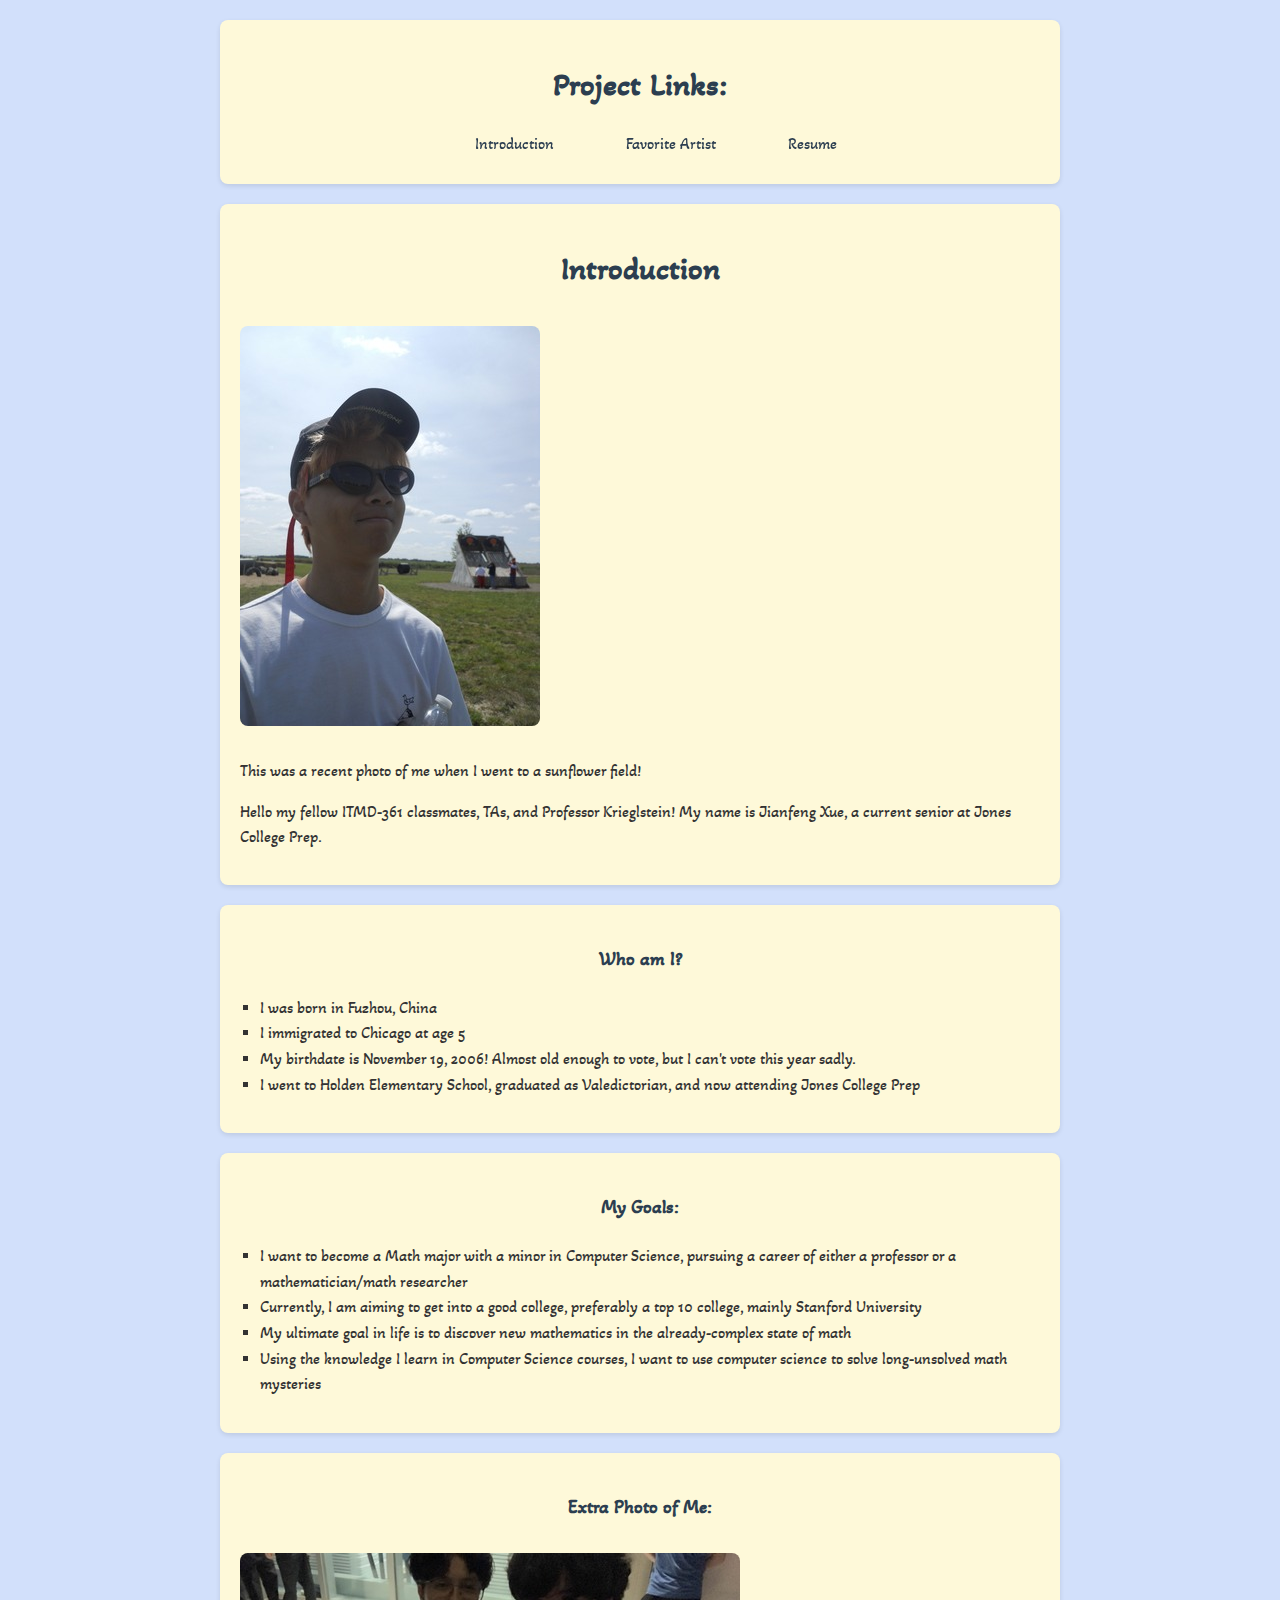
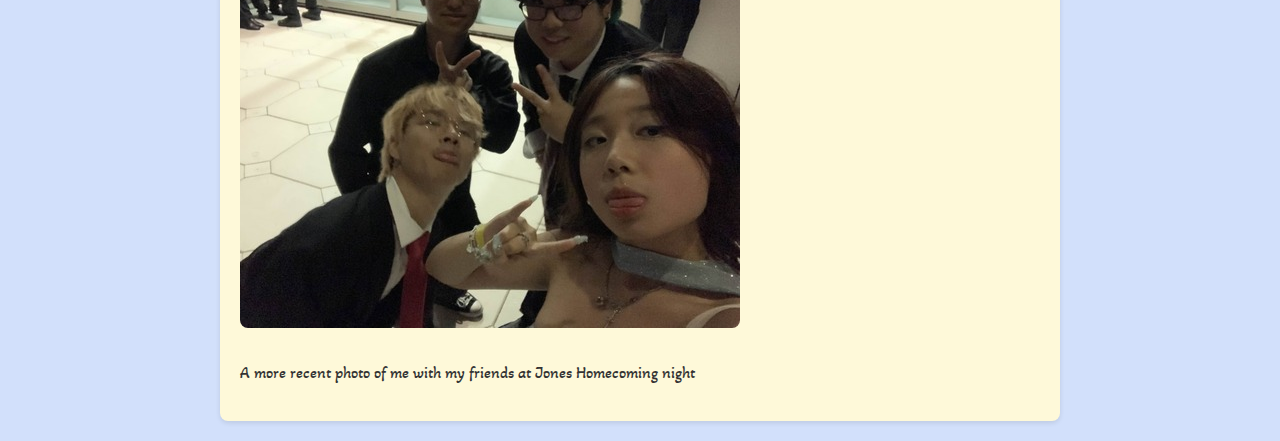
==== index.html @ fc20c8f0 "imported all files from project 2" ====
<!DOCTYPE html>
<html lang="en">
<head>
  <meta charset="utf-8">
  <title>Jianfeng's Project 2</title>
  <link rel="stylesheet" href="css/normalize.css">
  <link rel="stylesheet" href="css/style.css">
  <link rel="preconnect" href="https://fonts.googleapis.com">
  <link rel="preconnect" href="https://fonts.gstatic.com" crossorigin>
  <link href="https://fonts.googleapis.com/css2?family=Akaya+Kanadaka&display=swap" rel="stylesheet">
</head>
<body>
  <section>
    <h1>Project Links:</h1>
    <nav id="main-nav">
      <ul>
        <li><a href="index.html">Introduction</a></li>
        <li><a href="fav_artist.html">Favorite Artist</a></li>
        <li><a href="resume.html">Resume</a></li>
      </ul>
    </nav>
  </section>
  <section>
    <h1>Introduction</h1>
    <div id="left-column">
      <img src="images/self_portrait.jpg" alt="Self Portrait of Jianfeng Xue">
      <p>This was a recent photo of me when I went to a sunflower field!</p>
    </div>
    <div>
      <p>Hello my fellow ITMD-361 classmates, TAs, and Professor Krieglstein! My name is Jianfeng Xue, a current senior at Jones College Prep.</p>
    </div>
  </section>
  <section>
    <h3>Who am I?</h3>
    <ul>
      <li>I was born in Fuzhou, China</li>
      <li>I immigrated to Chicago at age 5</li>
      <li>My birthdate is November 19, 2006! Almost old enough to vote, but I can't vote this year sadly.</li>
      <li>I went to Holden Elementary School, graduated as Valedictorian, and now attending Jones College Prep</li>
    </ul>
  </section>
  <section>
    <h3>My Goals:</h3>
    <ul>
      <li>I want to become a Math major with a minor in Computer Science, pursuing a career of either a professor or a mathematician/math researcher</li>
      <li>Currently, I am aiming to get into a good college, preferably a top 10 college, mainly Stanford University</li>
      <li>My ultimate goal in life is to discover new mathematics in the already-complex state of math</li>
      <li>Using the knowledge I learn in Computer Science courses, I want to use computer science to solve long-unsolved math mysteries</li>
    </ul>
  </section>
  <section>
  <h3>Extra Photo of Me:</h3>
    <img src="images/hoco_pic.jpg" alt="Recent Hoco pics of me and my friends">
    <p>A more recent photo of me with my friends at Jones Homecoming night</p>
  </section>
</body>
</html>
---- css/style.css ----
body {
  margin: 0;
  font-family: "Akaya Kanadaka", Arial, sans-serif;
  line-height: 1.6;
  background-color: #D2E0FB;
  color: #333;
}

.center {
  margin-left: auto;
  margin-right: auto;
}

.akaya-kanadaka-regular {
  font-family: "Akaya Kanadaka", system-ui;
  font-weight: 400;
  font-style: normal;
}

h1,
h2,
h3,
h4 {
  color: #2c3e50;
  text-align: center;
  margin: 20px 0px;
}

section {
  background: #FEF9D9;
  padding: 20px;
  margin: 20px auto;
  border-radius: 8px;
  box-shadow: 0 2px 5px rgba(0, 0, 0, 0.1);
  max-width: 800px;
}

ul,
ol {
  list-style-type: square;
  padding-left: 20px;
}

#main-nav {
  width: 100%;
  text-align: center; 
  z-index: 100; 
  position: sticky;
  top: 20px;
}

#main-nav ul {
  list-style-type: none;
  margin: 0;
  padding: 0;
  display: inline-block; 
}

#main-nav ul li {
  display: inline; 
  float: left;
  margin-left: 2rem;
}

#main-nav ul li a {
  padding: 10px 20px; 
  color: #2c3e50; 
  text-decoration: none;
}

a {
  color: #2980b9;
  text-decoration: none;
}

a:hover {
  text-decoration: underline;
}

img {
  max-width: 100%;
  height: auto;
  border-radius: 8px;
  margin: 10px 0;
  position: static;
}

p {
  margin: 15px 0;
}

iframe {
  display: block;
  margin: 20px auto;
  border: 5px solid #FFF5CD;
  border-radius: 8px;
  width: 100%;
  max-width: 560px;
  position: relative;
}

@media (max-width: 600px) {
  section {
    padding: 1rem;
  }

  h1 {
    font-size: 2rem;
  }

  #main-nav ul li {
    margin-right: 1rem;
  }
}
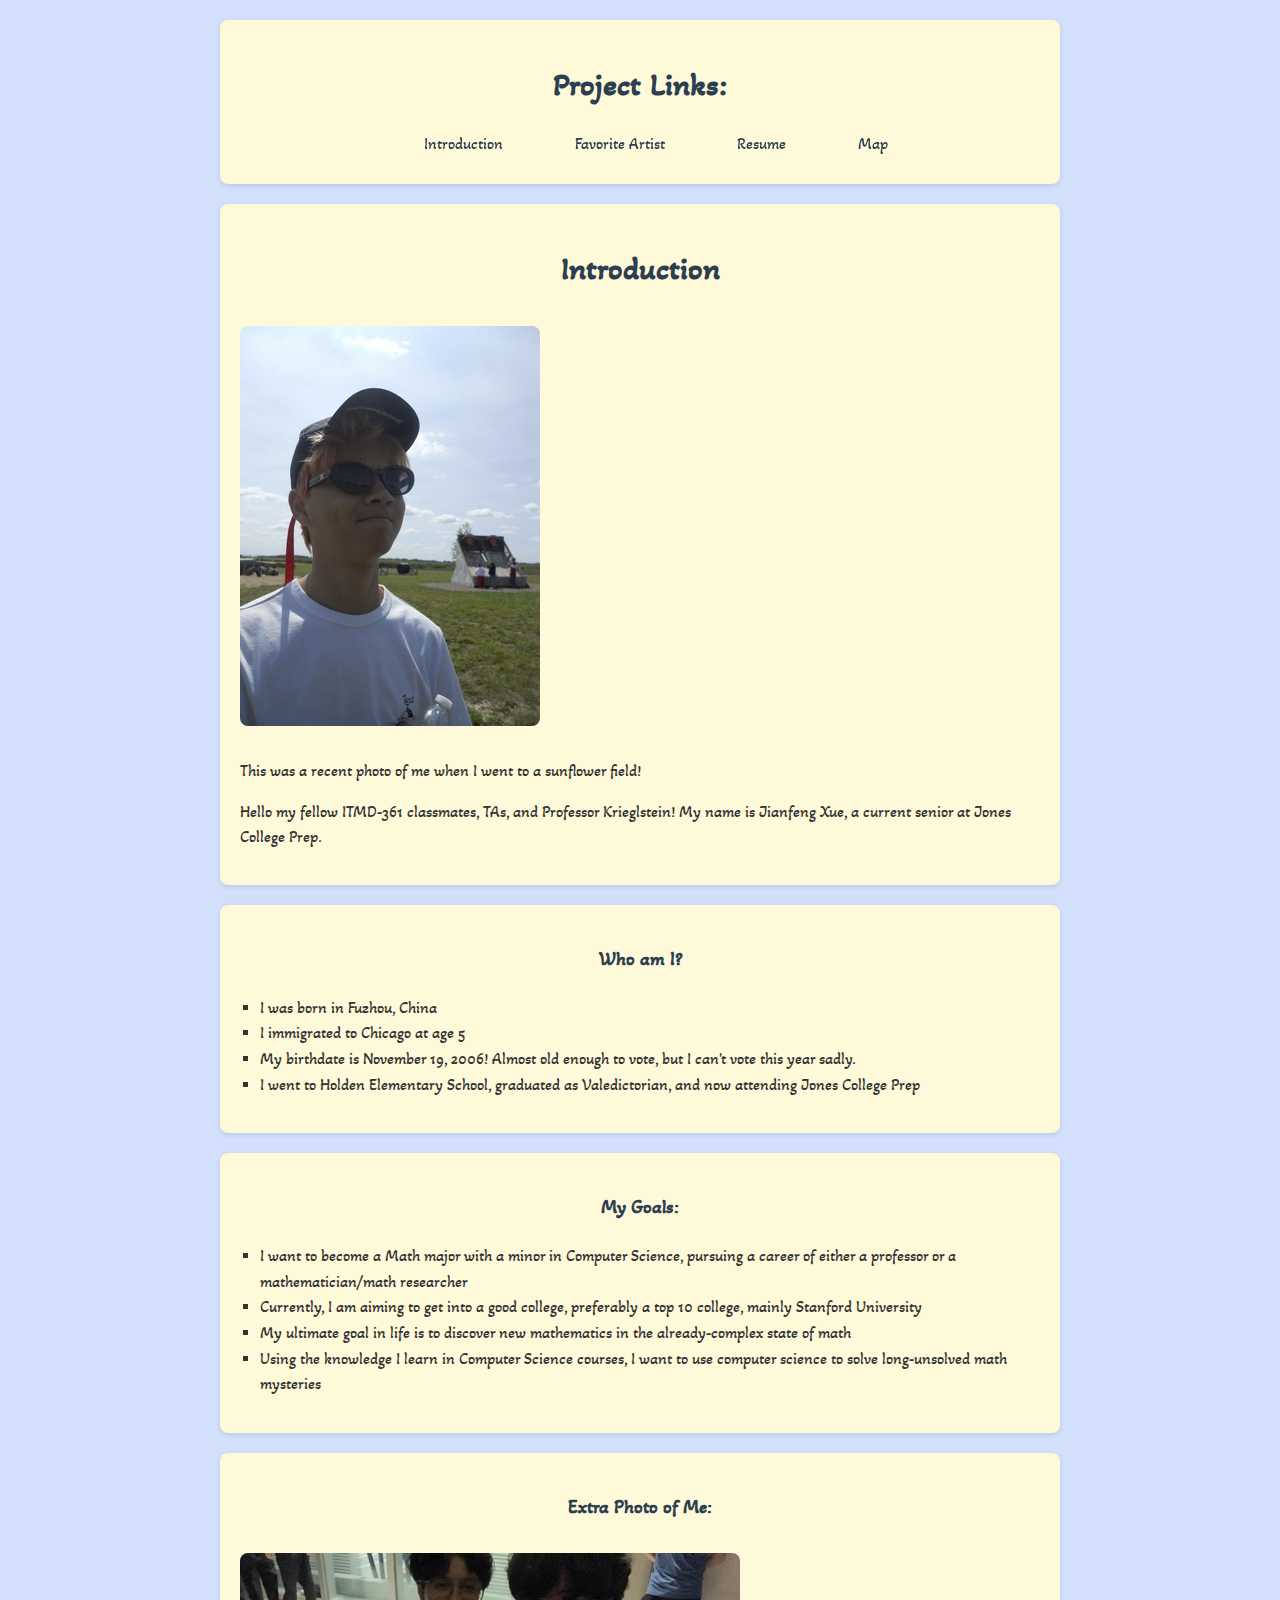
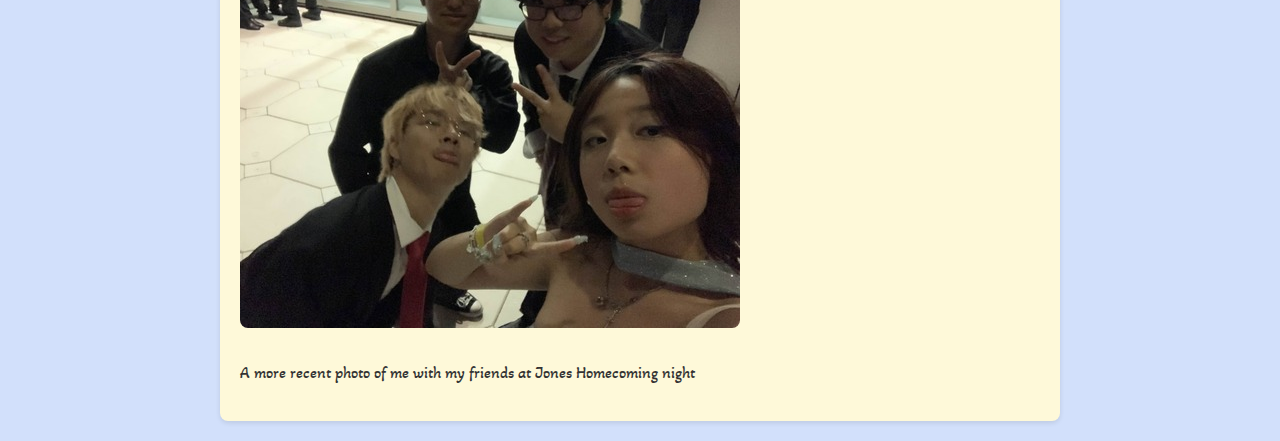
==== commit f63e7729: "added the foundation of map" ====
--- a/index.html
+++ b/index.html
@@ -17,6 +17,7 @@
         <li><a href="index.html">Introduction</a></li>
         <li><a href="fav_artist.html">Favorite Artist</a></li>
         <li><a href="resume.html">Resume</a></li>
+        <li><a href="map.html">Map</a></li>
       </ul>
     </nav>
   </section>
